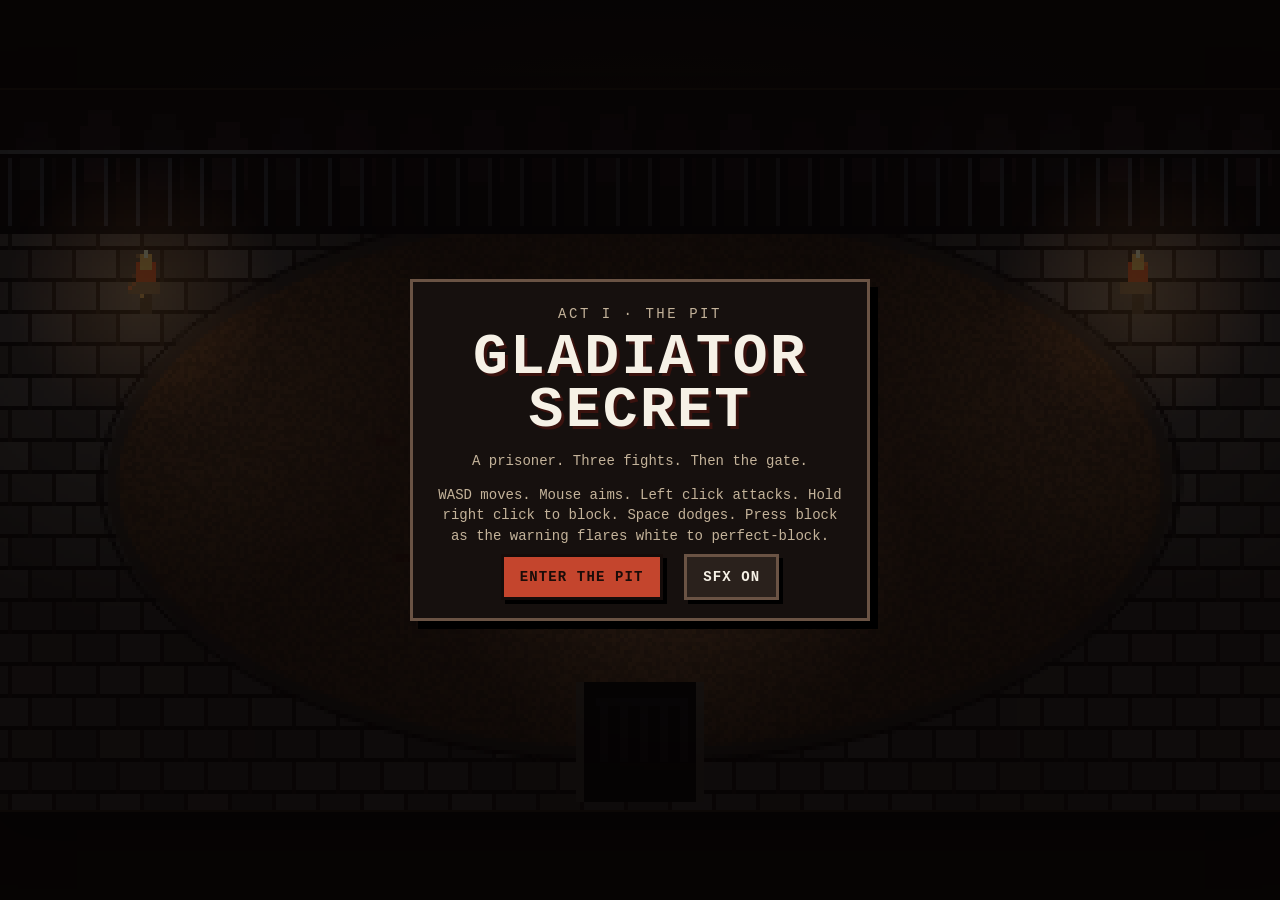
==== gladiator-secret/index.html @ edb0216e "Add the first playable Gladiator Secret prototype. Act 1 is four pit fights in a self-contained canv" ====
<!DOCTYPE html>
<html lang="en">
<head>
<meta charset="utf-8">
<meta name="viewport" content="width=device-width, initial-scale=1, maximum-scale=1, user-scalable=no, viewport-fit=cover">
<meta name="theme-color" content="#140c0a">
<meta name="description" content="Gladiator Secret — Act I. A top-down pit fight. Three lessons, then the Pit Boss.">
<title>Gladiator Secret</title>
<link rel="icon" href="data:image/svg+xml,%3Csvg xmlns='http://www.w3.org/2000/svg' viewBox='0 0 16 16'%3E%3Crect fill='%23140c0a' width='16' height='16'/%3E%3Cpath fill='%23e8c070' d='M7 1h2v6h3v2H10v6H6V9H4V7h3z'/%3E%3C/svg%3E">
<link rel="stylesheet" href="style.css">
</head>
<body>
<div id="app" data-mode="title" data-fight="0" data-hp="100" data-stam="100" data-ehp="0">
  <div class="stage">
    <div class="frame" id="frame">
      <canvas id="game" width="320" height="180" aria-label="Gladiator Secret arena"></canvas>
      <div id="hud">
        <div class="bars">
          <div class="bar hp" id="hp-bar" role="meter" aria-label="Health" aria-valuemin="0" aria-valuemax="100" aria-valuenow="100">
            <span class="fill" id="hp-fill"></span><b>HP</b>
          </div>
          <div class="bar st" id="st-bar" role="meter" aria-label="Stamina" aria-valuemin="0" aria-valuemax="100" aria-valuenow="100">
            <span class="fill" id="st-fill"></span><b>ST</b>
          </div>
        </div>
        <div id="fight-label">
          <strong id="fight-name">Fight I</strong>
          <div class="pips" id="pips"><i></i><i></i><i></i><i></i></div>
        </div>
        <div class="hud-actions">
          <button type="button" id="btn-mute" aria-pressed="false">SFX</button>
          <button type="button" id="btn-pause">Pause</button>
        </div>
      </div>
      <p id="prompt" hidden></p>
      <div id="banner" hidden>
        <p id="banner-kicker"></p>
        <h2 id="banner-title"></h2>
        <p class="sub" id="banner-sub"></p>
      </div>
    </div>
  </div>

  <div id="touch" class="touch-controls" hidden>
    <div id="joy" class="joy" aria-label="Move joystick"><div id="knob" class="knob"></div></div>
    <div class="buttons">
      <button type="button" id="btn-dodge" class="act act-dodge">Dodge</button>
      <button type="button" id="btn-block" class="act act-block">Block</button>
      <button type="button" id="btn-attack" class="act act-attack">Attack</button>
    </div>
  </div>

  <div id="overlay">
    <section class="panel" id="panel-title">
      <p class="eyebrow">Act I · The Pit</p>
      <h1>Gladiator<br>Secret</h1>
      <p class="lede">A prisoner. Three fights. Then the gate.</p>
      <p class="controls-line" id="title-controls"></p>
      <button type="button" class="primary" id="btn-start">Enter the pit</button>
      <button type="button" class="secondary" id="btn-mute-title">SFX on</button>
    </section>

    <section class="panel" id="panel-pause" hidden>
      <p class="eyebrow">Paused</p>
      <h2>The pit waits</h2>
      <p class="controls-line" id="pause-controls"></p>
      <button type="button" class="primary" id="btn-resume">Resume</button>
      <button type="button" class="secondary" id="btn-restart">Restart run</button>
    </section>

    <section class="panel" id="panel-dead" hidden>
      <p class="eyebrow">Game over</p>
      <h2>Cut down</h2>
      <p>The pit keeps what it kills. This run is over. You go back to the first fight with nothing carried over.</p>
      <div class="stats" id="dead-stats"></div>
      <button type="button" class="primary" id="btn-again">From the first fight</button>
      <button type="button" class="secondary" id="btn-dead-title">Title</button>
    </section>

    <section class="panel" id="panel-free" hidden>
      <p class="eyebrow">Act I clear</p>
      <h2>You are free</h2>
      <p>The gate rises. For a moment, the crowd has nothing to shout.</p>
      <p>A career waits past this sand — other arenas, a house, a name that sticks. None of that is open yet. This was only the pit.</p>
      <div class="stats" id="free-stats"></div>
      <button type="button" class="primary" id="btn-free-again">Fight the pit again</button>
      <button type="button" class="secondary" id="btn-free-title">Title</button>
    </section>
  </div>
</div>
<div id="sr" class="sr-only" aria-live="polite"></div>
<script src="sprites.js"></script>
<script src="game.js"></script>
</body>
</html>
---- gladiator-secret/style.css ----
:root {
  --bg: #070605;
  --ink: #f6f1e6;
  --dim: #c4b39a;
  --blood: #c4452d;
  --gold: #e8c070;
  --line: #3a2a22;
  --panel: #16100e;
  color-scheme: dark;
}

* { box-sizing: border-box; }

html, body {
  margin: 0;
  height: 100%;
  background: var(--bg);
  color: var(--ink);
  font-family: "Courier New", Courier, ui-monospace, monospace;
}

body {
  min-height: 100dvh;
  overflow: hidden;
  touch-action: none;
  user-select: none;
  -webkit-user-select: none;
  -webkit-touch-callout: none;
}

button, a { font-family: inherit; }

#app {
  height: 100dvh;
  display: flex;
  flex-direction: column;
  min-height: 0;
}

.stage {
  flex: 1;
  min-height: 0;
  display: grid;
  place-items: center;
  background:
    radial-gradient(900px 420px at 50% 30%, #1a120f 0%, #070605 70%);
}

body.touch .stage {
  align-items: end;
  justify-items: center;
  padding-bottom: 6px;
}

.frame {
  position: relative;
  box-shadow: 0 0 0 2px #1c1410, 0 18px 50px rgba(0, 0, 0, 0.45);
}

canvas {
  display: block;
  width: 100%;
  height: 100%;
  image-rendering: pixelated;
  image-rendering: crisp-edges;
  background: #070605;
  cursor: crosshair;
}

body.touch canvas { cursor: default; }

#hud {
  position: absolute;
  inset: 0;
  padding: 8px;
  pointer-events: none;
  display: grid;
  grid-template-columns: minmax(120px, 42%) 1fr auto;
  grid-template-rows: auto auto;
  align-items: start;
  gap: 4px 8px;
}

#app[data-mode="title"] #hud,
#app[data-mode="dead"] #hud,
#app[data-mode="free"] #hud,
#app[data-mode="title"] #prompt,
#app[data-mode="dead"] #prompt,
#app[data-mode="free"] #prompt,
#app[data-mode="paused"] #prompt { display: none; }

.bars { display: flex; flex-direction: column; gap: 4px; }

.bar {
  position: relative;
  height: 12px;
  width: min(220px, 34vw);
  background: #140c0a;
  border: 2px solid #140c0a;
  box-shadow: 0 0 0 1px #6a5344;
}

.bar .fill {
  display: block;
  height: 100%;
  width: 100%;
  transform-origin: left center;
  transform: scaleX(1);
}

.bar.hp .fill { background: linear-gradient(90deg, #7a1618, #e15a3a 70%, #f0c070); }
.bar.st .fill { background: linear-gradient(90deg, #8a6230, #e8c070 80%, #fff1c4); }
.bar.st.low .fill { background: #a33b2a; }
.bar.st.low { animation: stamblink 0.35s steps(2) infinite; }

@keyframes stamblink { 50% { filter: brightness(1.6); } }

.bar b {
  position: absolute;
  left: 4px;
  top: -1px;
  font-size: 9px;
  letter-spacing: 0.08em;
  color: #1a0c08;
  mix-blend-mode: multiply;
}

#fight-label {
  text-align: center;
  text-shadow: 1px 1px 0 #000, -1px 0 0 #000;
}

#fight-label strong {
  display: block;
  font-size: 12px;
  letter-spacing: 0.08em;
  text-transform: uppercase;
}

#fight-label span {
  display: block;
  margin-top: 2px;
  color: var(--gold);
  font-size: 10px;
  letter-spacing: 0.14em;
}

.pips { display: flex; gap: 4px; justify-content: center; margin-top: 4px; }
.pips i {
  width: 8px;
  height: 8px;
  background: #3a2a22;
  box-shadow: inset 0 0 0 1px #000;
  display: block;
}
.pips i.now { background: var(--gold); }
.pips i.done { background: var(--blood); }

.hud-actions { display: flex; gap: 6px; pointer-events: auto; }

.hud-actions button,
.ghost {
  background: #1a1210;
  color: var(--ink);
  border: 2px solid #6a5344;
  padding: 4px 8px;
  font-size: 11px;
  letter-spacing: 0.08em;
  text-transform: uppercase;
  cursor: pointer;
}

.hud-actions button:hover,
.ghost:hover { border-color: var(--gold); color: var(--gold); }

#prompt {
  position: absolute;
  left: 8px;
  right: 8px;
  bottom: 8px;
  margin: 0;
  padding: 7px 8px;
  background: rgba(10, 6, 6, 0.82);
  border: 2px solid #6a5344;
  color: var(--ink);
  font-size: 12px;
  line-height: 1.35;
  text-align: center;
  pointer-events: none;
  text-shadow: 1px 1px 0 #000;
}

#banner {
  position: absolute;
  left: 50%;
  top: 4px;
  transform: translateX(-50%);
  text-align: center;
  pointer-events: none;
  width: max-content;
  max-width: 70%;
  background: rgba(8, 6, 6, 0.9);
  border: 2px solid #6a5344;
  padding: 4px 8px 5px;
}

#app.banner-on #fight-label { visibility: hidden; }

body.touch #banner {
  position: fixed;
  top: max(10px, env(safe-area-inset-top));
  z-index: 6;
  max-width: min(92vw, 440px);
}

#banner p { margin: 0; letter-spacing: 0.16em; text-transform: uppercase; font-size: 10px; color: var(--gold); }
#banner h2 { margin: 2px 0; font-size: 16px; letter-spacing: 0.06em; text-transform: uppercase; }
#banner .sub { color: var(--dim); letter-spacing: 0.02em; text-transform: none; font-size: 11px; }

.touch-controls {
  height: calc(148px + env(safe-area-inset-bottom));
  padding: 6px 14px calc(10px + env(safe-area-inset-bottom));
  display: flex;
  align-items: center;
  justify-content: space-between;
  gap: 12px;
  background: linear-gradient(#120e0c, #070605);
  border-top: 2px solid #2a201c;
}

.touch-controls[hidden] { display: none !important; }

.joy {
  width: 118px;
  height: 118px;
  border-radius: 50%;
  background: radial-gradient(circle at 50% 50%, #241814 40%, #100c0b 72%);
  border: 2px solid #6a5344;
  position: relative;
  touch-action: none;
  flex: 0 0 auto;
}

.knob {
  position: absolute;
  left: 50%;
  top: 50%;
  width: 48px;
  height: 48px;
  margin: 0;
  border-radius: 50%;
  background: radial-gradient(circle at 40% 35%, #f6f1e6, #c4b39a 45%, #6a5344);
  transform: translate(-50%, -50%);
  box-shadow: 2px 2px 0 #000;
  pointer-events: none;
}

.buttons {
  display: flex;
  align-items: center;
  justify-content: flex-end;
  gap: 10px;
  flex: 1;
}

.act {
  touch-action: none;
  border: 3px solid #140c0a;
  color: #1a0c08;
  font-weight: 800;
  letter-spacing: 0.06em;
  text-transform: uppercase;
  box-shadow: 3px 3px 0 #000;
  width: 74px;
  height: 74px;
  border-radius: 50%;
  font-size: 11px;
}

.act:active, .act.is-down { transform: translate(2px, 2px); box-shadow: 1px 1px 0 #000; }

.act-attack { background: #e15a3a; width: 86px; height: 86px; font-size: 13px; }
.act-block { background: #d5dbe6; }
.act-dodge { background: #e8c070; width: 64px; height: 64px; }

#overlay {
  position: fixed;
  inset: 0;
  z-index: 20;
  display: grid;
  place-items: center;
  padding: 18px;
  background: rgba(6, 4, 4, 0.72);
}

#overlay[hidden] { display: none !important; }

.panel {
  width: min(460px, 100%);
  background: var(--panel);
  border: 3px solid #6a5344;
  box-shadow: 8px 8px 0 #000;
  padding: 22px 20px 18px;
  text-align: center;
}

.panel[hidden] { display: none !important; }

.eyebrow {
  margin: 0 0 8px;
  color: var(--gold);
  letter-spacing: 0.18em;
  text-transform: uppercase;
  font-size: 12px;
}

h1 {
  margin: 0;
  font-size: clamp(36px, 8vw, 58px);
  line-height: 0.9;
  letter-spacing: 0.04em;
  text-transform: uppercase;
  color: var(--ink);
  text-shadow: 3px 3px 0 #3a120e, 0 0 0 #000;
}

.lede, .panel p { color: var(--dim); font-size: 14px; line-height: 1.45; }

.controls-line {
  color: var(--gold);
  font-size: 12px;
  line-height: 1.45;
  margin: 8px 0 0;
}

button.primary, button.secondary {
  display: inline-block;
  margin: 8px 6px 0;
  padding: 12px 16px;
  border: 3px solid #140c0a;
  box-shadow: 4px 4px 0 #000;
  font-weight: 800;
  letter-spacing: 0.08em;
  text-transform: uppercase;
  cursor: pointer;
  font-size: 14px;
}

button.primary { background: var(--blood); color: #1a0c08; }
button.secondary { background: #2a211c; color: var(--ink); border-color: #6a5344; }

button.primary:hover { filter: brightness(1.08); }
button.primary:active, button.secondary:active { transform: translate(2px, 2px); box-shadow: 2px 2px 0 #000; }

.stats {
  display: grid;
  grid-template-columns: 1fr 1fr;
  gap: 6px 12px;
  margin: 12px 0 4px;
  text-align: left;
  font-size: 12px;
  color: var(--dim);
}

.stats b { color: var(--ink); display: block; font-size: 16px; }

.sr-only {
  position: absolute;
  width: 1px;
  height: 1px;
  padding: 0;
  margin: -1px;
  overflow: hidden;
  clip: rect(0, 0, 0, 0);
  border: 0;
}

@media (max-height: 520px) {
  body.touch #banner {
    position: absolute;
    top: 36px;
    z-index: 3;
    max-width: 68%;
  }
  .touch-controls {
    position: absolute;
    left: 0;
    right: 0;
    bottom: 0;
    z-index: 4;
    height: 124px;
    background: linear-gradient(transparent, rgba(0, 0, 0, 0.72) 30%);
    border-top: 0;
    pointer-events: none;
  }
  .touch-controls .joy,
  .touch-controls .act { pointer-events: auto; }
  .joy { width: 96px; height: 96px; }
  .act { width: 60px; height: 60px; }
  .act-attack { width: 72px; height: 72px; }
  .panel { padding: 12px; }
  h1 { font-size: 34px; }
}

@media (max-width: 420px) {
  #hud { padding: 3px 4px; gap: 2px; }
  .bar { width: 112px; height: 8px; }
  #fight-label strong { font-size: 9px; letter-spacing: 0.04em; }
  #banner h2 { font-size: 14px; }
  #banner .sub { font-size: 12px; }
  #prompt { font-size: 11px; }
}
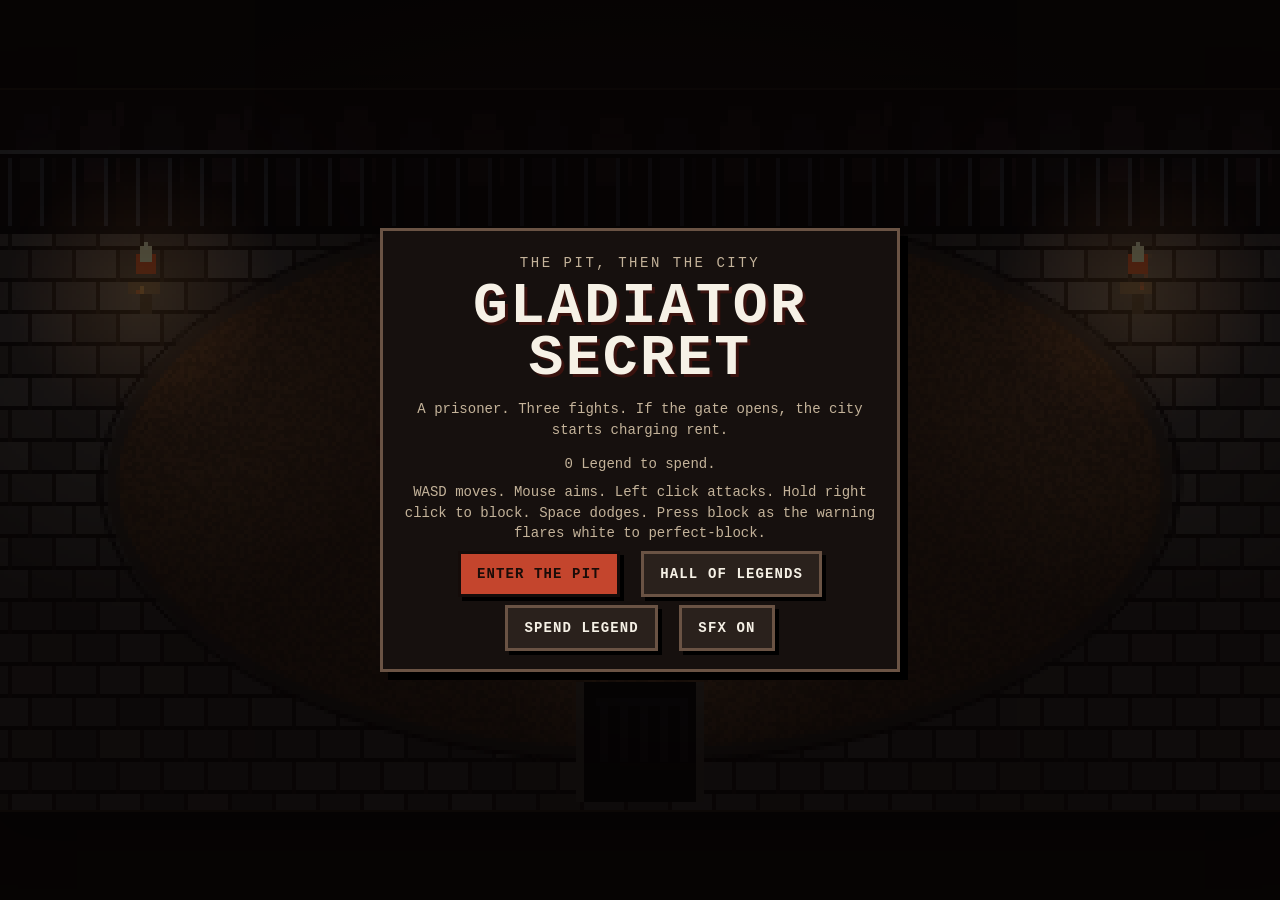
==== commit aecaa5c6: "Start the career when the pit gate opens. After the Pit Boss, the street spends days on training, ge" ====
--- a/gladiator-secret/index.html
+++ b/gladiator-secret/index.html
@@ -4,7 +4,7 @@
 <meta charset="utf-8">
 <meta name="viewport" content="width=device-width, initial-scale=1, maximum-scale=1, user-scalable=no, viewport-fit=cover">
 <meta name="theme-color" content="#140c0a">
-<meta name="description" content="Gladiator Secret — Act I. A top-down pit fight. Three lessons, then the Pit Boss.">
+<meta name="description" content="Gladiator Secret. A pit fight, then a career in the sand, if you live.">
 <title>Gladiator Secret</title>
 <link rel="icon" href="data:image/svg+xml,%3Csvg xmlns='http://www.w3.org/2000/svg' viewBox='0 0 16 16'%3E%3Crect fill='%23140c0a' width='16' height='16'/%3E%3Cpath fill='%23e8c070' d='M7 1h2v6h3v2H10v6H6V9H4V7h3z'/%3E%3C/svg%3E">
 <link rel="stylesheet" href="style.css">
@@ -41,6 +41,8 @@
     </div>
   </div>
 
+  <div id="hub-dock" hidden></div>
+
   <div id="touch" class="touch-controls" hidden>
     <div id="joy" class="joy" aria-label="Move joystick"><div id="knob" class="knob"></div></div>
     <div class="buttons">
@@ -52,11 +54,14 @@
 
   <div id="overlay">
     <section class="panel" id="panel-title">
-      <p class="eyebrow">Act I · The Pit</p>
+      <p class="eyebrow">The pit, then the city</p>
       <h1>Gladiator<br>Secret</h1>
-      <p class="lede">A prisoner. Three fights. Then the gate.</p>
+      <p class="lede">A prisoner. Three fights. If the gate opens, the city starts charging rent.</p>
+      <p class="controls-line" id="title-legend"></p>
       <p class="controls-line" id="title-controls"></p>
       <button type="button" class="primary" id="btn-start">Enter the pit</button>
+      <button type="button" class="secondary" id="btn-hall">Hall of Legends</button>
+      <button type="button" class="secondary" id="btn-legend">Spend Legend</button>
       <button type="button" class="secondary" id="btn-mute-title">SFX on</button>
     </section>
 
@@ -71,9 +76,10 @@
     <section class="panel" id="panel-dead" hidden>
       <p class="eyebrow">Game over</p>
       <h2>Cut down</h2>
-      <p>The pit keeps what it kills. This run is over. You go back to the first fight with nothing carried over.</p>
+      <p id="dead-blurb">The sand keeps the body. The yard keeps the name. The next prisoner starts at the first fight.</p>
       <div class="stats" id="dead-stats"></div>
       <button type="button" class="primary" id="btn-again">From the first fight</button>
+      <button type="button" class="secondary" id="btn-dead-hall">Hall</button>
       <button type="button" class="secondary" id="btn-dead-title">Title</button>
     </section>
 
@@ -86,10 +92,30 @@
       <button type="button" class="primary" id="btn-free-again">Fight the pit again</button>
       <button type="button" class="secondary" id="btn-free-title">Title</button>
     </section>
+
+    <section class="panel" id="panel-champion" hidden>
+      <p class="eyebrow">The card is finished</p>
+      <h2>Champion of Rome</h2>
+      <p id="champ-name"></p>
+      <p id="champ-copy"></p>
+      <button type="button" class="primary" id="btn-champ-again">A new prisoner</button>
+      <button type="button" class="secondary" id="btn-champ-title">Title</button>
+    </section>
+
+    <section class="panel" id="panel-hall" hidden>
+      <div id="hall-body"></div>
+      <button type="button" class="secondary" id="btn-hall-back">Back</button>
+    </section>
+
+    <section class="panel" id="panel-legend" hidden>
+      <div id="legend-body"></div>
+      <button type="button" class="secondary" id="btn-legend-back">Back</button>
+    </section>
   </div>
 </div>
 <div id="sr" class="sr-only" aria-live="polite"></div>
 <script src="sprites.js"></script>
+<script src="career.js"></script>
 <script src="game.js"></script>
 </body>
 </html>
--- a/gladiator-secret/style.css
+++ b/gladiator-secret/style.css
@@ -80,6 +80,8 @@
   align-items: start;
   gap: 4px 8px;
 }
+
+#app[data-act="2"] .pips { display: none; }
 
 #app[data-mode="title"] #hud,
 #app[data-mode="dead"] #hud,
@@ -296,7 +298,9 @@
 #overlay[hidden] { display: none !important; }
 
 .panel {
-  width: min(460px, 100%);
+  width: min(520px, 100%);
+  max-height: min(92dvh, 760px);
+  overflow: auto;
   background: var(--panel);
   border: 3px solid #6a5344;
   box-shadow: 8px 8px 0 #000;
@@ -363,6 +367,88 @@
 }
 
 .stats b { color: var(--ink); display: block; font-size: 16px; }
+
+#hub-dock {
+  background: #120e0c;
+  border-top: 2px solid #6a5344;
+  padding: 8px 10px 10px;
+  max-height: 46vh;
+  overflow: auto;
+  z-index: 5;
+}
+
+#hub-dock[hidden] { display: none !important; }
+
+.hub-top {
+  display: flex;
+  flex-wrap: wrap;
+  gap: 6px 14px;
+  align-items: baseline;
+  color: var(--dim);
+  font-size: 12px;
+}
+
+.hub-top b {
+  color: var(--ink);
+  letter-spacing: 0.06em;
+  text-transform: uppercase;
+}
+
+.hub-note, .hub-stats, .hub-sheet p {
+  margin: 6px 0;
+  color: var(--dim);
+  font-size: 12px;
+  line-height: 1.4;
+}
+
+.hub-row, .hub-line {
+  display: flex;
+  flex-wrap: wrap;
+  gap: 6px;
+  align-items: center;
+}
+
+.hub-line { margin: 6px 0; justify-content: space-between; }
+.hub-line span { flex: 1; min-width: 180px; text-align: left; color: var(--ink); font-size: 12px; line-height: 1.35; }
+
+.hub-btn, #legend-body button, #hall-body button {
+  background: #2a211c;
+  color: var(--ink);
+  border: 2px solid #6a5344;
+  padding: 6px 8px;
+  font-size: 11px;
+  letter-spacing: 0.06em;
+  text-transform: uppercase;
+  cursor: pointer;
+}
+
+.hub-btn.primary, .hub-btn.is-on { background: var(--blood); color: #1a0c08; border-color: #140c0a; }
+.hub-btn:disabled { opacity: 0.45; cursor: default; }
+
+.hub-sheet {
+  margin-top: 8px;
+  padding-top: 6px;
+  border-top: 2px solid #3a2a22;
+  text-align: left;
+}
+
+.hub-sheet h3 {
+  margin: 8px 0 4px;
+  font-size: 13px;
+  letter-spacing: 0.08em;
+  text-transform: uppercase;
+  color: var(--gold);
+}
+
+.hall { list-style: none; padding: 0; margin: 8px 0; text-align: left; }
+.hall li {
+  padding: 6px 0;
+  border-bottom: 1px solid #3a2a22;
+  color: var(--ink);
+  font-size: 13px;
+}
+
+body.hub-on .buttons { display: none; }
 
 .sr-only {
   position: absolute;
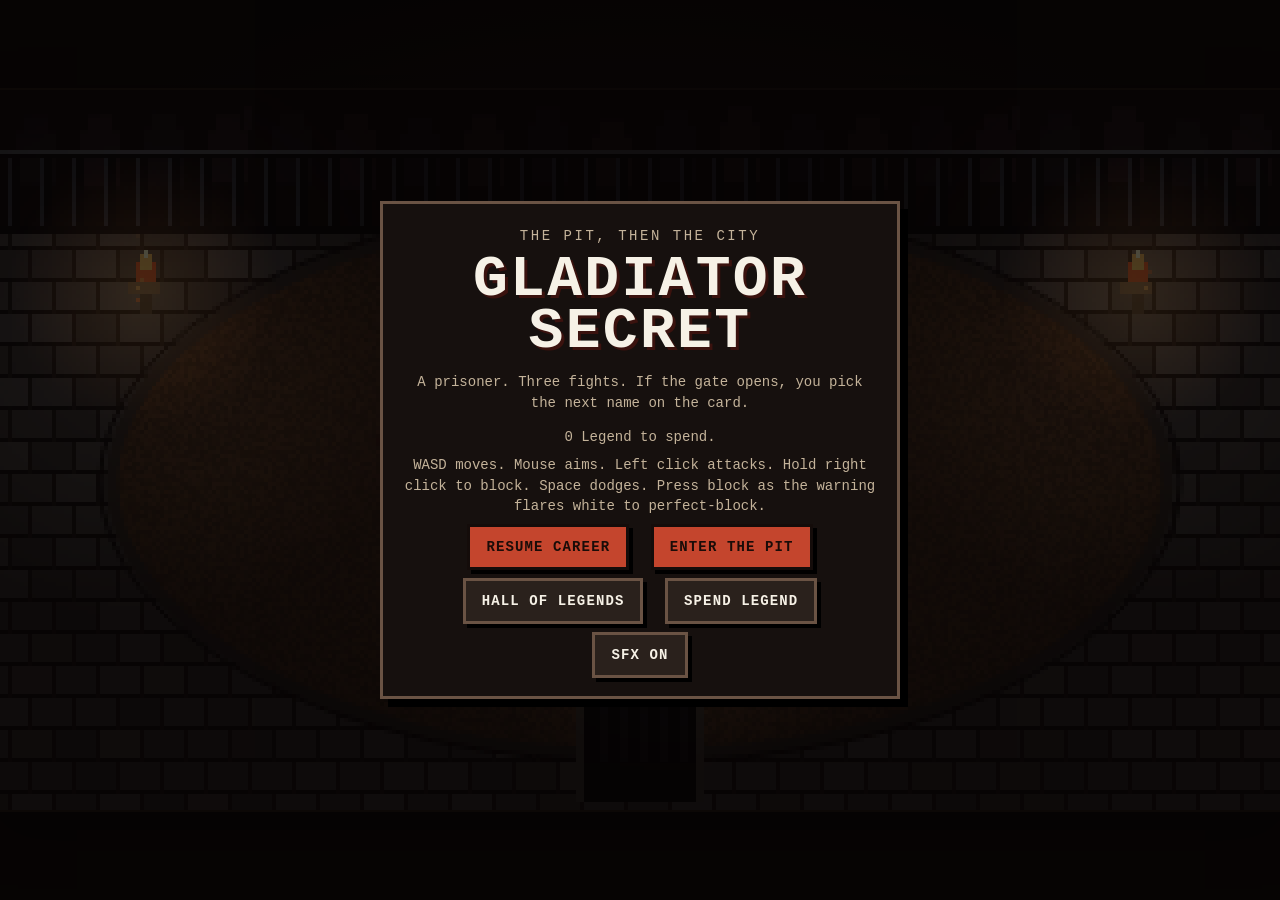
==== commit 7138fc99: "Let a career choose its fights and survive a reload. The gate posts two or three bouts instead of th" ====
--- a/gladiator-secret/index.html
+++ b/gladiator-secret/index.html
@@ -56,9 +56,11 @@
     <section class="panel" id="panel-title">
       <p class="eyebrow">The pit, then the city</p>
       <h1>Gladiator<br>Secret</h1>
-      <p class="lede">A prisoner. Three fights. If the gate opens, the city starts charging rent.</p>
+      <p class="lede">A prisoner. Three fights. If the gate opens, you pick the next name on the card.</p>
       <p class="controls-line" id="title-legend"></p>
+      <p class="controls-line" id="title-save" hidden></p>
       <p class="controls-line" id="title-controls"></p>
+      <button type="button" class="primary" id="btn-resume-career" hidden>Resume career</button>
       <button type="button" class="primary" id="btn-start">Enter the pit</button>
       <button type="button" class="secondary" id="btn-hall">Hall of Legends</button>
       <button type="button" class="secondary" id="btn-legend">Spend Legend</button>
@@ -81,16 +83,6 @@
       <button type="button" class="primary" id="btn-again">From the first fight</button>
       <button type="button" class="secondary" id="btn-dead-hall">Hall</button>
       <button type="button" class="secondary" id="btn-dead-title">Title</button>
-    </section>
-
-    <section class="panel" id="panel-free" hidden>
-      <p class="eyebrow">Act I clear</p>
-      <h2>You are free</h2>
-      <p>The gate rises. For a moment, the crowd has nothing to shout.</p>
-      <p>A career waits past this sand — other arenas, a house, a name that sticks. None of that is open yet. This was only the pit.</p>
-      <div class="stats" id="free-stats"></div>
-      <button type="button" class="primary" id="btn-free-again">Fight the pit again</button>
-      <button type="button" class="secondary" id="btn-free-title">Title</button>
     </section>
 
     <section class="panel" id="panel-champion" hidden>
--- a/gladiator-secret/style.css
+++ b/gladiator-secret/style.css
@@ -200,7 +200,7 @@
   text-align: center;
   pointer-events: none;
   width: max-content;
-  max-width: 70%;
+  max-width: 40%;
   background: rgba(8, 6, 6, 0.9);
   border: 2px solid #6a5344;
   padding: 4px 8px 5px;
@@ -375,6 +375,7 @@
   max-height: 46vh;
   overflow: auto;
   z-index: 5;
+  touch-action: pan-y;
 }
 
 #hub-dock[hidden] { display: none !important; }
@@ -438,6 +439,45 @@
   letter-spacing: 0.08em;
   text-transform: uppercase;
   color: var(--gold);
+}
+
+.hub-preview {
+  margin: 0 0 8px;
+  color: var(--gold);
+  font-size: 12px;
+  letter-spacing: 0.03em;
+  text-align: left;
+}
+
+.fight-card {
+  display: flex;
+  flex-direction: column;
+  gap: 4px;
+  margin: 8px 0;
+  padding: 8px;
+  border: 2px solid #6a5344;
+  background: #1c1410;
+  text-align: left;
+}
+
+.fight-card.booked { border-color: var(--gold); }
+
+.fight-card b {
+  color: var(--gold);
+  font-size: 13px;
+  letter-spacing: 0.04em;
+}
+
+.fight-card span {
+  color: var(--ink);
+  font-size: 12px;
+  line-height: 1.35;
+}
+
+.fight-card .hub-btn { align-self: flex-start; margin-top: 4px; }
+
+@media (max-width: 640px) {
+  .fight-card .hub-btn { align-self: stretch; min-height: 44px; }
 }
 
 .hall { list-style: none; padding: 0; margin: 8px 0; text-align: left; }
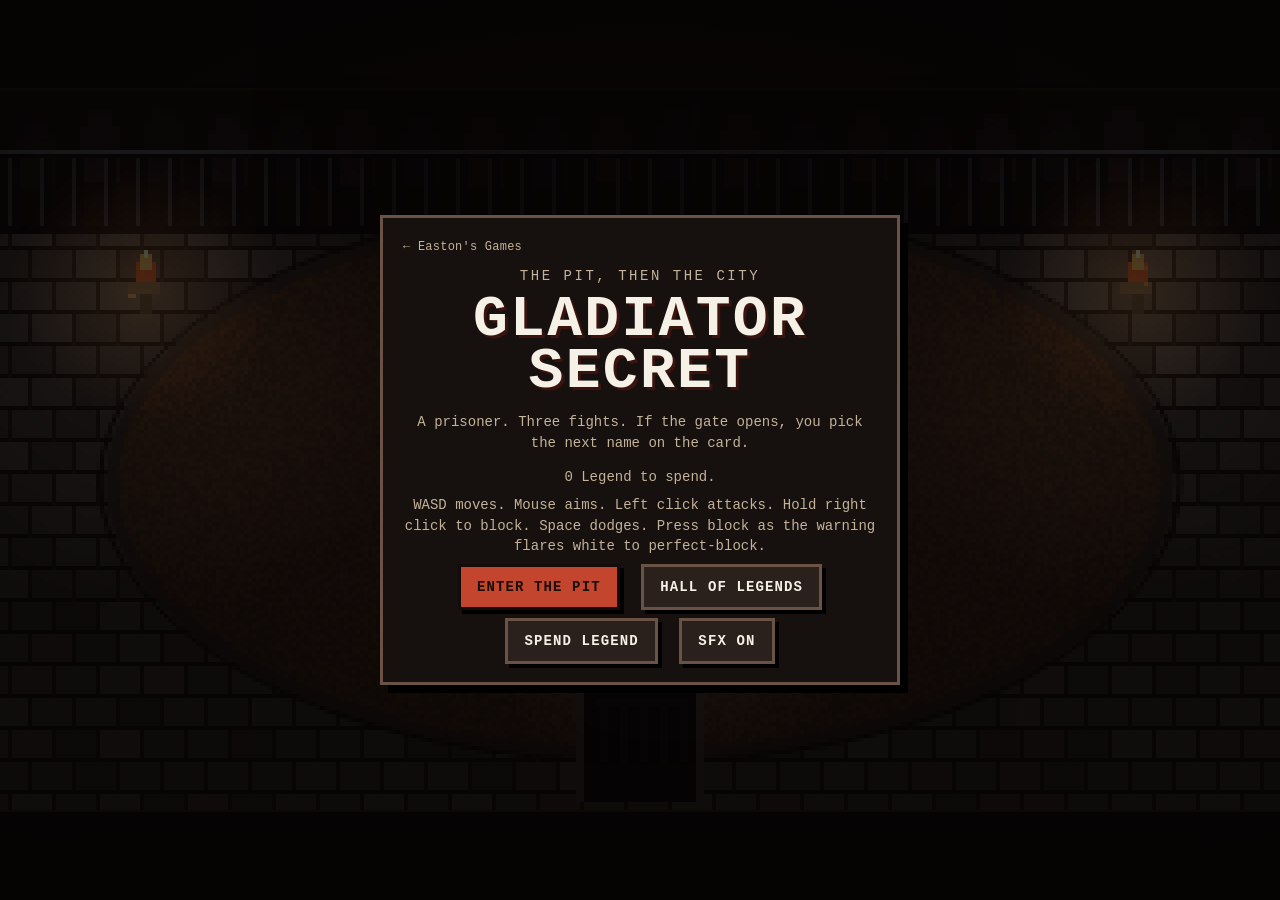
==== commit 45169b81: "Publish Gladiator Secret at /gladiator/ and feature it on the games page. Old /gladiator-secret/ lin" ====
--- a/gladiator-secret/index.html
+++ b/gladiator-secret/index.html
@@ -2,112 +2,12 @@
 <html lang="en">
 <head>
 <meta charset="utf-8">
-<meta name="viewport" content="width=device-width, initial-scale=1, maximum-scale=1, user-scalable=no, viewport-fit=cover">
-<meta name="theme-color" content="#140c0a">
-<meta name="description" content="Gladiator Secret. A pit fight, then a career in the sand, if you live.">
+<meta name="viewport" content="width=device-width, initial-scale=1">
 <title>Gladiator Secret</title>
-<link rel="icon" href="data:image/svg+xml,%3Csvg xmlns='http://www.w3.org/2000/svg' viewBox='0 0 16 16'%3E%3Crect fill='%23140c0a' width='16' height='16'/%3E%3Cpath fill='%23e8c070' d='M7 1h2v6h3v2H10v6H6V9H4V7h3z'/%3E%3C/svg%3E">
-<link rel="stylesheet" href="style.css">
+<meta http-equiv="refresh" content="0; url=../gladiator/">
+<script>window.location.replace('../gladiator/');</script>
 </head>
 <body>
-<div id="app" data-mode="title" data-fight="0" data-hp="100" data-stam="100" data-ehp="0">
-  <div class="stage">
-    <div class="frame" id="frame">
-      <canvas id="game" width="320" height="180" aria-label="Gladiator Secret arena"></canvas>
-      <div id="hud">
-        <div class="bars">
-          <div class="bar hp" id="hp-bar" role="meter" aria-label="Health" aria-valuemin="0" aria-valuemax="100" aria-valuenow="100">
-            <span class="fill" id="hp-fill"></span><b>HP</b>
-          </div>
-          <div class="bar st" id="st-bar" role="meter" aria-label="Stamina" aria-valuemin="0" aria-valuemax="100" aria-valuenow="100">
-            <span class="fill" id="st-fill"></span><b>ST</b>
-          </div>
-        </div>
-        <div id="fight-label">
-          <strong id="fight-name">Fight I</strong>
-          <div class="pips" id="pips"><i></i><i></i><i></i><i></i></div>
-        </div>
-        <div class="hud-actions">
-          <button type="button" id="btn-mute" aria-pressed="false">SFX</button>
-          <button type="button" id="btn-pause">Pause</button>
-        </div>
-      </div>
-      <p id="prompt" hidden></p>
-      <div id="banner" hidden>
-        <p id="banner-kicker"></p>
-        <h2 id="banner-title"></h2>
-        <p class="sub" id="banner-sub"></p>
-      </div>
-    </div>
-  </div>
-
-  <div id="hub-dock" hidden></div>
-
-  <div id="touch" class="touch-controls" hidden>
-    <div id="joy" class="joy" aria-label="Move joystick"><div id="knob" class="knob"></div></div>
-    <div class="buttons">
-      <button type="button" id="btn-dodge" class="act act-dodge">Dodge</button>
-      <button type="button" id="btn-block" class="act act-block">Block</button>
-      <button type="button" id="btn-attack" class="act act-attack">Attack</button>
-    </div>
-  </div>
-
-  <div id="overlay">
-    <section class="panel" id="panel-title">
-      <p class="eyebrow">The pit, then the city</p>
-      <h1>Gladiator<br>Secret</h1>
-      <p class="lede">A prisoner. Three fights. If the gate opens, you pick the next name on the card.</p>
-      <p class="controls-line" id="title-legend"></p>
-      <p class="controls-line" id="title-save" hidden></p>
-      <p class="controls-line" id="title-controls"></p>
-      <button type="button" class="primary" id="btn-resume-career" hidden>Resume career</button>
-      <button type="button" class="primary" id="btn-start">Enter the pit</button>
-      <button type="button" class="secondary" id="btn-hall">Hall of Legends</button>
-      <button type="button" class="secondary" id="btn-legend">Spend Legend</button>
-      <button type="button" class="secondary" id="btn-mute-title">SFX on</button>
-    </section>
-
-    <section class="panel" id="panel-pause" hidden>
-      <p class="eyebrow">Paused</p>
-      <h2>The pit waits</h2>
-      <p class="controls-line" id="pause-controls"></p>
-      <button type="button" class="primary" id="btn-resume">Resume</button>
-      <button type="button" class="secondary" id="btn-restart">Restart run</button>
-    </section>
-
-    <section class="panel" id="panel-dead" hidden>
-      <p class="eyebrow">Game over</p>
-      <h2>Cut down</h2>
-      <p id="dead-blurb">The sand keeps the body. The yard keeps the name. The next prisoner starts at the first fight.</p>
-      <div class="stats" id="dead-stats"></div>
-      <button type="button" class="primary" id="btn-again">From the first fight</button>
-      <button type="button" class="secondary" id="btn-dead-hall">Hall</button>
-      <button type="button" class="secondary" id="btn-dead-title">Title</button>
-    </section>
-
-    <section class="panel" id="panel-champion" hidden>
-      <p class="eyebrow">The card is finished</p>
-      <h2>Champion of Rome</h2>
-      <p id="champ-name"></p>
-      <p id="champ-copy"></p>
-      <button type="button" class="primary" id="btn-champ-again">A new prisoner</button>
-      <button type="button" class="secondary" id="btn-champ-title">Title</button>
-    </section>
-
-    <section class="panel" id="panel-hall" hidden>
-      <div id="hall-body"></div>
-      <button type="button" class="secondary" id="btn-hall-back">Back</button>
-    </section>
-
-    <section class="panel" id="panel-legend" hidden>
-      <div id="legend-body"></div>
-      <button type="button" class="secondary" id="btn-legend-back">Back</button>
-    </section>
-  </div>
-</div>
-<div id="sr" class="sr-only" aria-live="polite"></div>
-<script src="sprites.js"></script>
-<script src="career.js"></script>
-<script src="game.js"></script>
+<p><a href="../gladiator/">Gladiator Secret</a></p>
 </body>
 </html>
